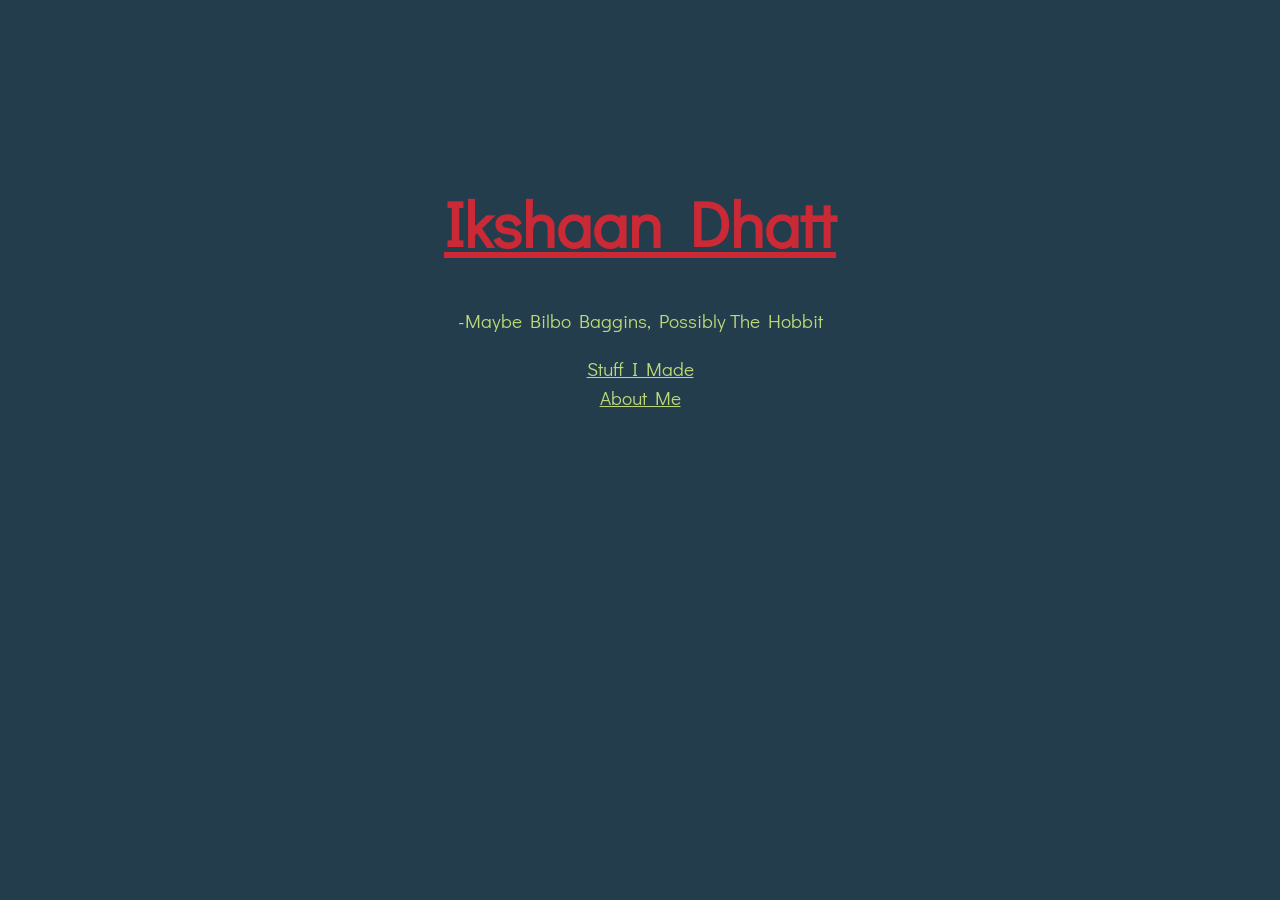
==== index.html @ 97dca3cd "Update index.html" ====
<!DOCTYPE html>
<meta charset="UTF-8">
<html>
<script src="script.js"></script>
<head>
    <link rel="stylesheet" type="text/css" href="styles.css">
    <title>Ikshaan's Homepage</title>
</head>
<body>
<h1>Ikshaan Dhatt</h1>
<h2 id="qotd"></h2>
<div id="fixed-object"><p>-Maybe Bilbo Baggins, Possibly The Hobbit</p><div>
<p>
    <a href="/stuffimade/">Stuff I Made</a><br>
    <a href="/about/">About Me</a><br>

</p>
</body>
</html>
---- styles.css ----
@font-face {
  font-family: 'Didact Gothic';
  src: url('DidactGothic-Regular.ttf') format('truetype');
}

body {
  font-family: 'Didact Gothic', sans-serif;
  background-color: #233d4d;
}

a:hover {
  color: #cc2936;
}

canvas {
  position: absolute;
  top: 50%;
  left: 50%;
  transform: translate(-50%, -50%);
  height: 500px;
  width: 500px;
  border: 5px solid #bcd979;
}

button:hover {
  background-color: #233d4d;
  color: #cc2936;
}

button {
  position: absolute;
  top: 50%; /* Center the buttons vertically */
  left: 10%; /* Position the buttons to the right of the canvas */
  border: 1px solid #bcd979;
  margin-left: 10px;
  transform: translateY(-50%);
  font-family: 'Didact Gothic', sans-serif;
}
button:nth-of-type(1) {
  top: 30%;
  left: 33%;
}

button:nth-of-type(2) {
  top: 32.4%;
  left: 31.3%;
}

button:nth-of-type(3) {
  top: 34.9%;
  left: 31.85%;
}

button:nth-of-type(4) {
  top: 37.4%;
  left: 33.32%;
}

button:nth-of-type(5) {
  top: 39.8%;
  left: 33.02%;
}

button:nth-of-type(6) {
  top: 42.3%;
  left: 33.2%;
}

button:nth-of-type(7) {
  top: 44.7%;
  left: 32.85%;
}

button:nth-of-type(8) {
  top: 47.2%;
  left: 33.07%;
}

h1 {
  color: #cc2936;
  font-size: 4rem;
  text-align: center;
  text-decoration: underline;
  position: fixed;
  top: 20%;
  left: 50%;
  transform: translate(-50%, -50%);
}

h2 {
  color: #bcd979;
  font-size: 1.2rem;
  line-height: 1.5;
  text-align: center;
  font-style: italic;
  position: fixed;
  top: 40%;
  left: 50%;
  transform: translate(-50%, -50%);
}

h3 {
  color: #bcd979;
  font-size: 1.2rem;
  line-height: 1.5;
  text-align: center;
  font-style: italic;
}

p {
  color: #bcd979;
  font-size: 1.2rem;
  line-height: 1.5;
  text-align: center;
}

a:visited{
    color: #bcd979;
    font-size: 1.2rem;
    line-height: 1.5;
    text-align: center;
}

a {
    color: #bcd979;
    font-size: 1.2rem;
    line-height: 1.5;
    text-align: center;
}

#fixed-object {
  position: fixed;
  top: 40%;
  left: 50%;
  transform: translate(-50%, -50%);
}
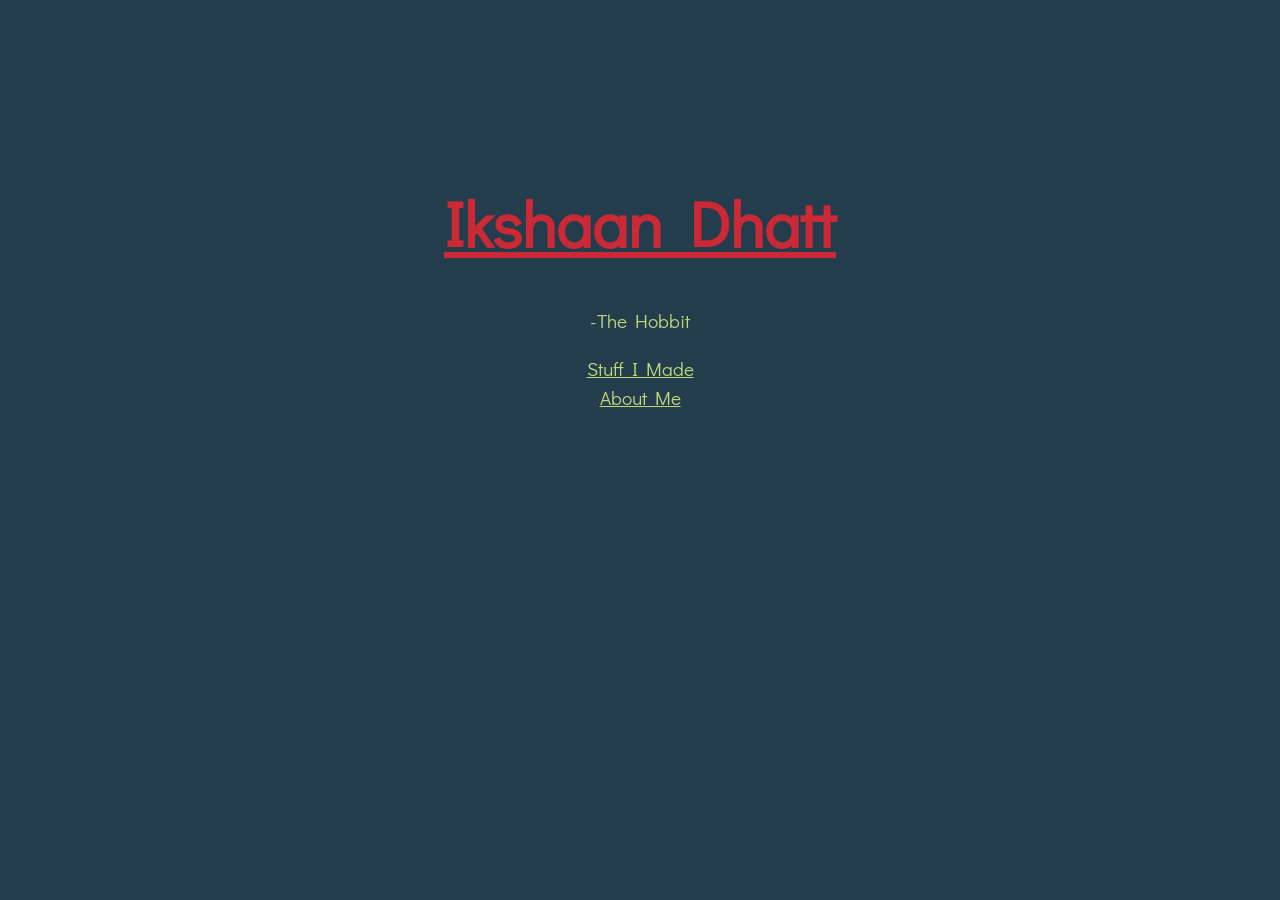
==== commit efdd8fff: "Update index.html" ====
--- a/index.html
+++ b/index.html
@@ -9,7 +9,7 @@
 <body>
 <h1>Ikshaan Dhatt</h1>
 <h2 id="qotd"></h2>
-<div id="fixed-object"><p>-Maybe Bilbo Baggins, Possibly The Hobbit</p><div>
+<div id="fixed-object"><p>-The Hobbit</p><div>
 <p>
     <a href="/stuffimade/">Stuff I Made</a><br>
     <a href="/about/">About Me</a><br>
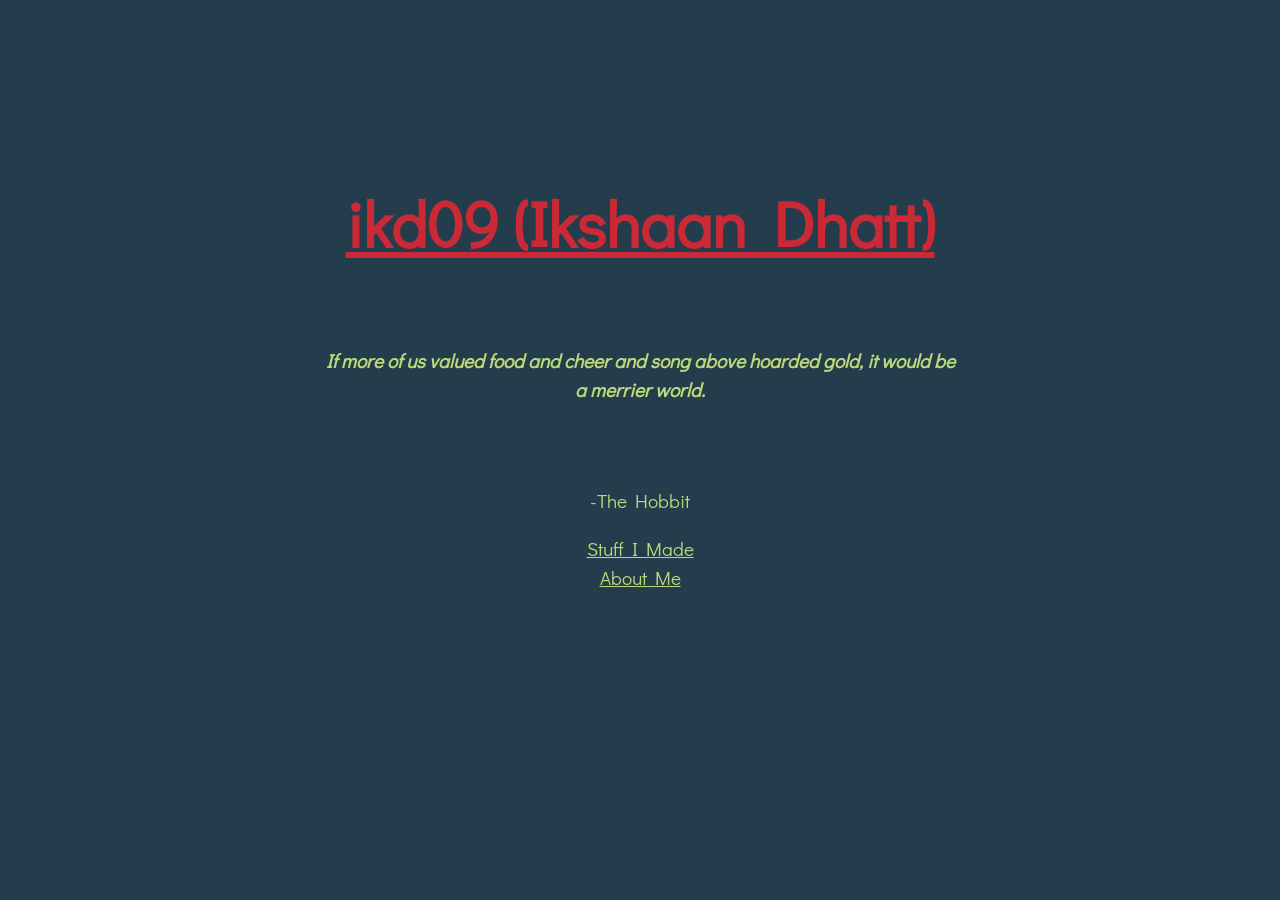
==== commit 027b4251: "Add files via upload" ====
--- a/index.html
+++ b/index.html
@@ -4,16 +4,15 @@
 <script src="script.js"></script>
 <head>
     <link rel="stylesheet" type="text/css" href="styles.css">
-    <title>Ikshaan's Homepage</title>
+    <title>ikd09's Homepage</title>
 </head>
 <body>
-<h1>Ikshaan Dhatt</h1>
+<h1>ikd09 (Ikshaan Dhatt)</h1>
 <h2 id="qotd"></h2>
 <div id="fixed-object"><p>-The Hobbit</p><div>
-<p>
-    <a href="/stuffimade/">Stuff I Made</a><br>
-    <a href="/about/">About Me</a><br>
-
-</p>
+    <p>
+        <a href="/stuffimade/">Stuff I Made</a><br>
+        <a href="/about/">About Me</a><br>
+    </p>
 </body>
-</html>
+</html>
--- a/styles.css
+++ b/styles.css
@@ -130,7 +130,7 @@
 
 #fixed-object {
   position: fixed;
-  top: 40%;
+  top: 60%;
   left: 50%;
   transform: translate(-50%, -50%);
 }
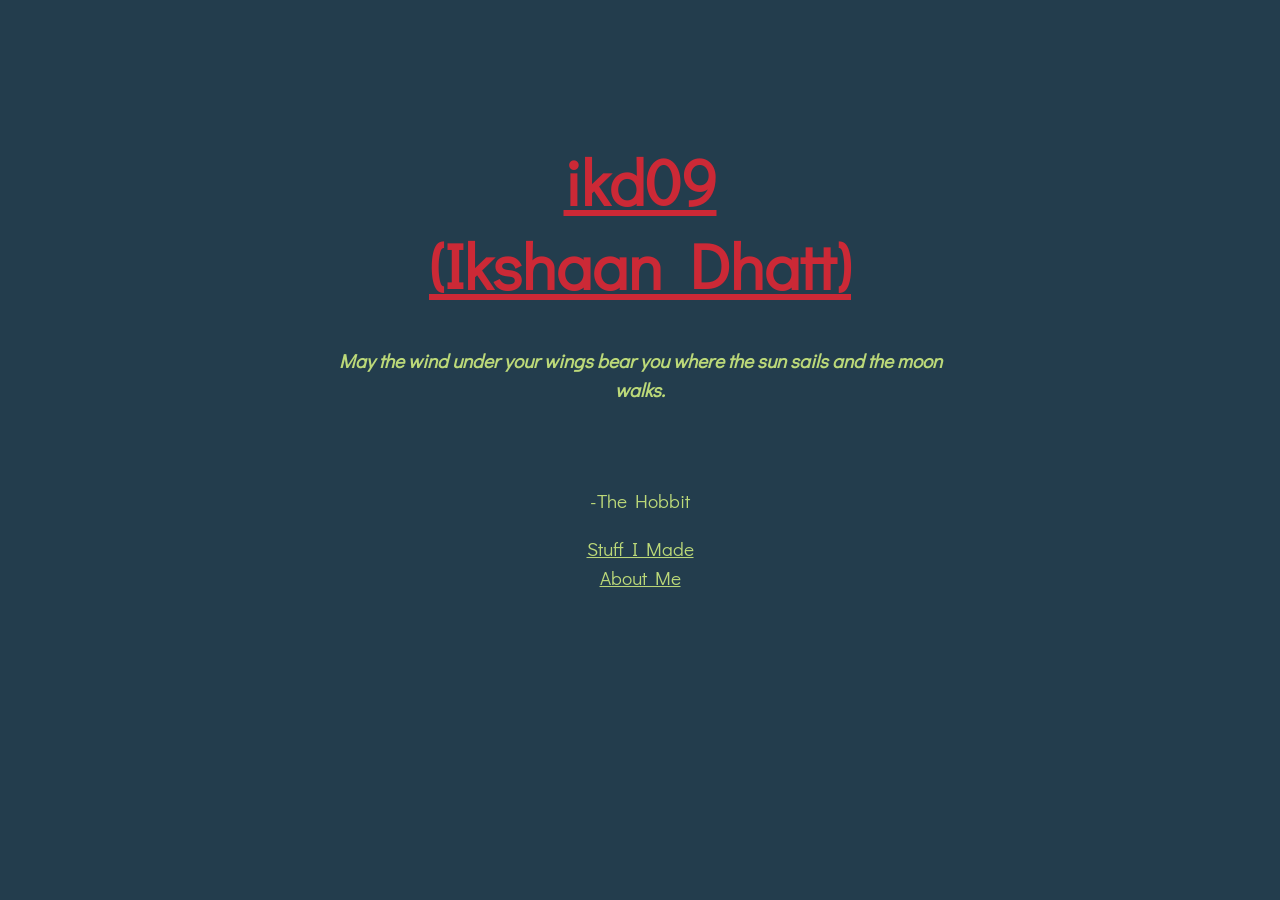
==== commit e060e96d: "Add files via upload" ====
--- a/index.html
+++ b/index.html
@@ -4,10 +4,10 @@
 <script src="script.js"></script>
 <head>
     <link rel="stylesheet" type="text/css" href="styles.css">
-    <title>ikd09's Homepage</title>
+    <title>Ikshaan's Homepage</title>
 </head>
 <body>
-<h1>ikd09 (Ikshaan Dhatt)</h1>
+<h1>ikd09<br>(Ikshaan Dhatt)</h1>
 <h2 id="qotd"></h2>
 <div id="fixed-object"><p>-The Hobbit</p><div>
     <p>
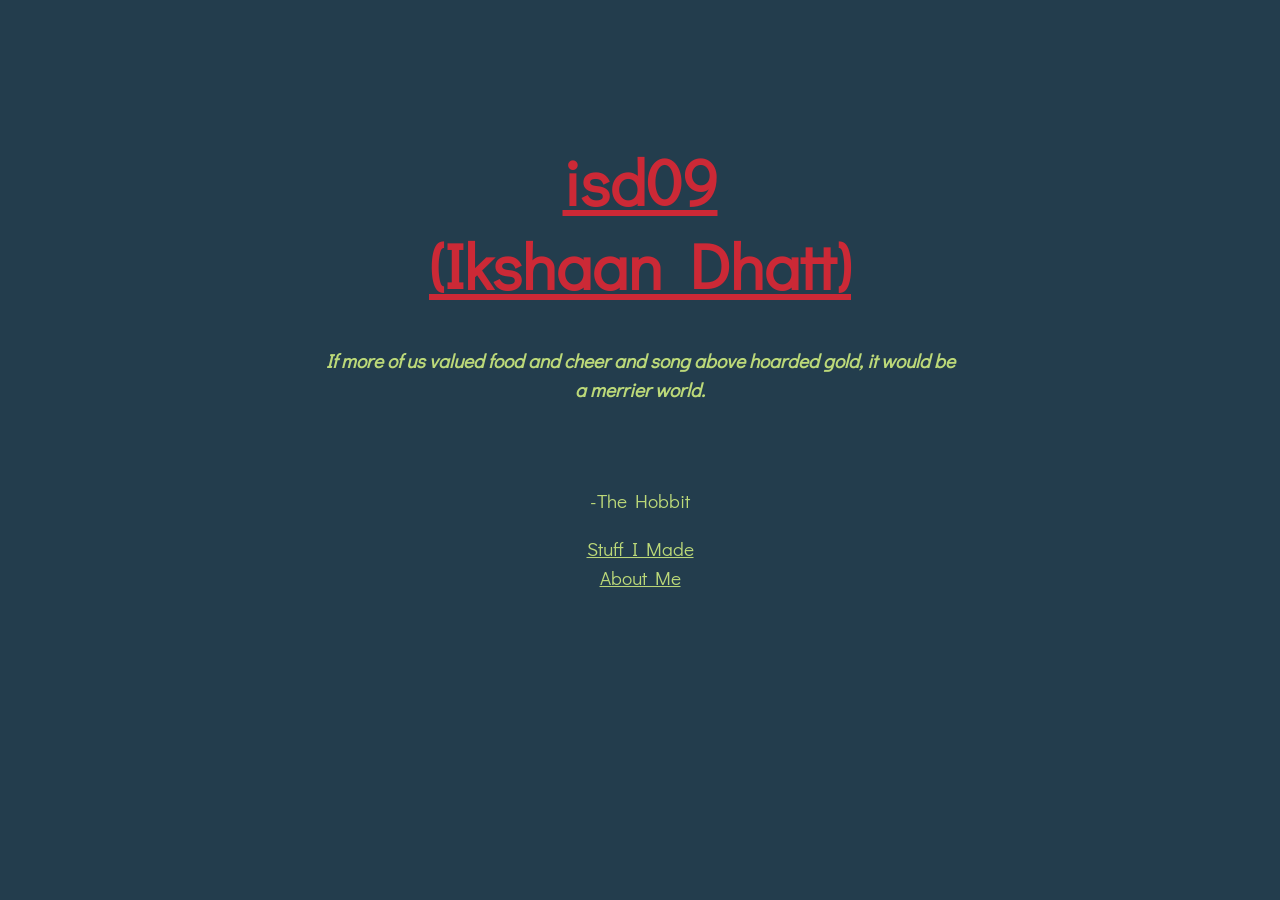
==== commit 1573aa01: "Update index.html" ====
--- a/index.html
+++ b/index.html
@@ -7,7 +7,7 @@
     <title>Ikshaan's Homepage</title>
 </head>
 <body>
-<h1>ikd09<br>(Ikshaan Dhatt)</h1>
+<h1>isd09<br>(Ikshaan Dhatt)</h1>
 <h2 id="qotd"></h2>
 <div id="fixed-object"><p>-The Hobbit</p><div>
     <p>
@@ -15,4 +15,4 @@
         <a href="/about/">About Me</a><br>
     </p>
 </body>
-</html>+</html>
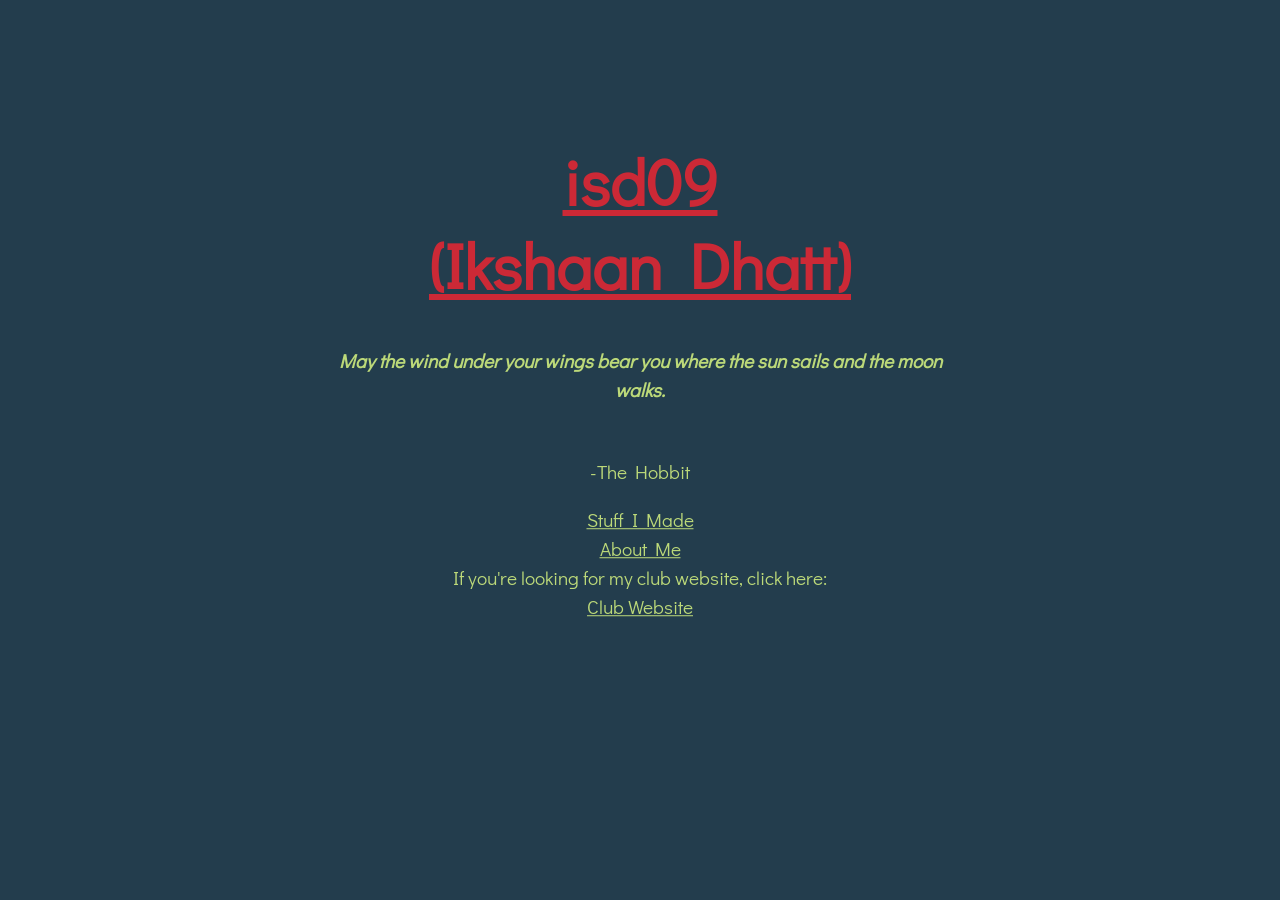
==== commit 74abcf3a: "Update index.html" ====
--- a/index.html
+++ b/index.html
@@ -13,6 +13,8 @@
     <p>
         <a href="/stuffimade/">Stuff I Made</a><br>
         <a href="/about/">About Me</a><br>
+        If you're looking for my club website, click here:<br>
+        <a href="/club-website/">Club Website</a><br>
     </p>
 </body>
 </html>
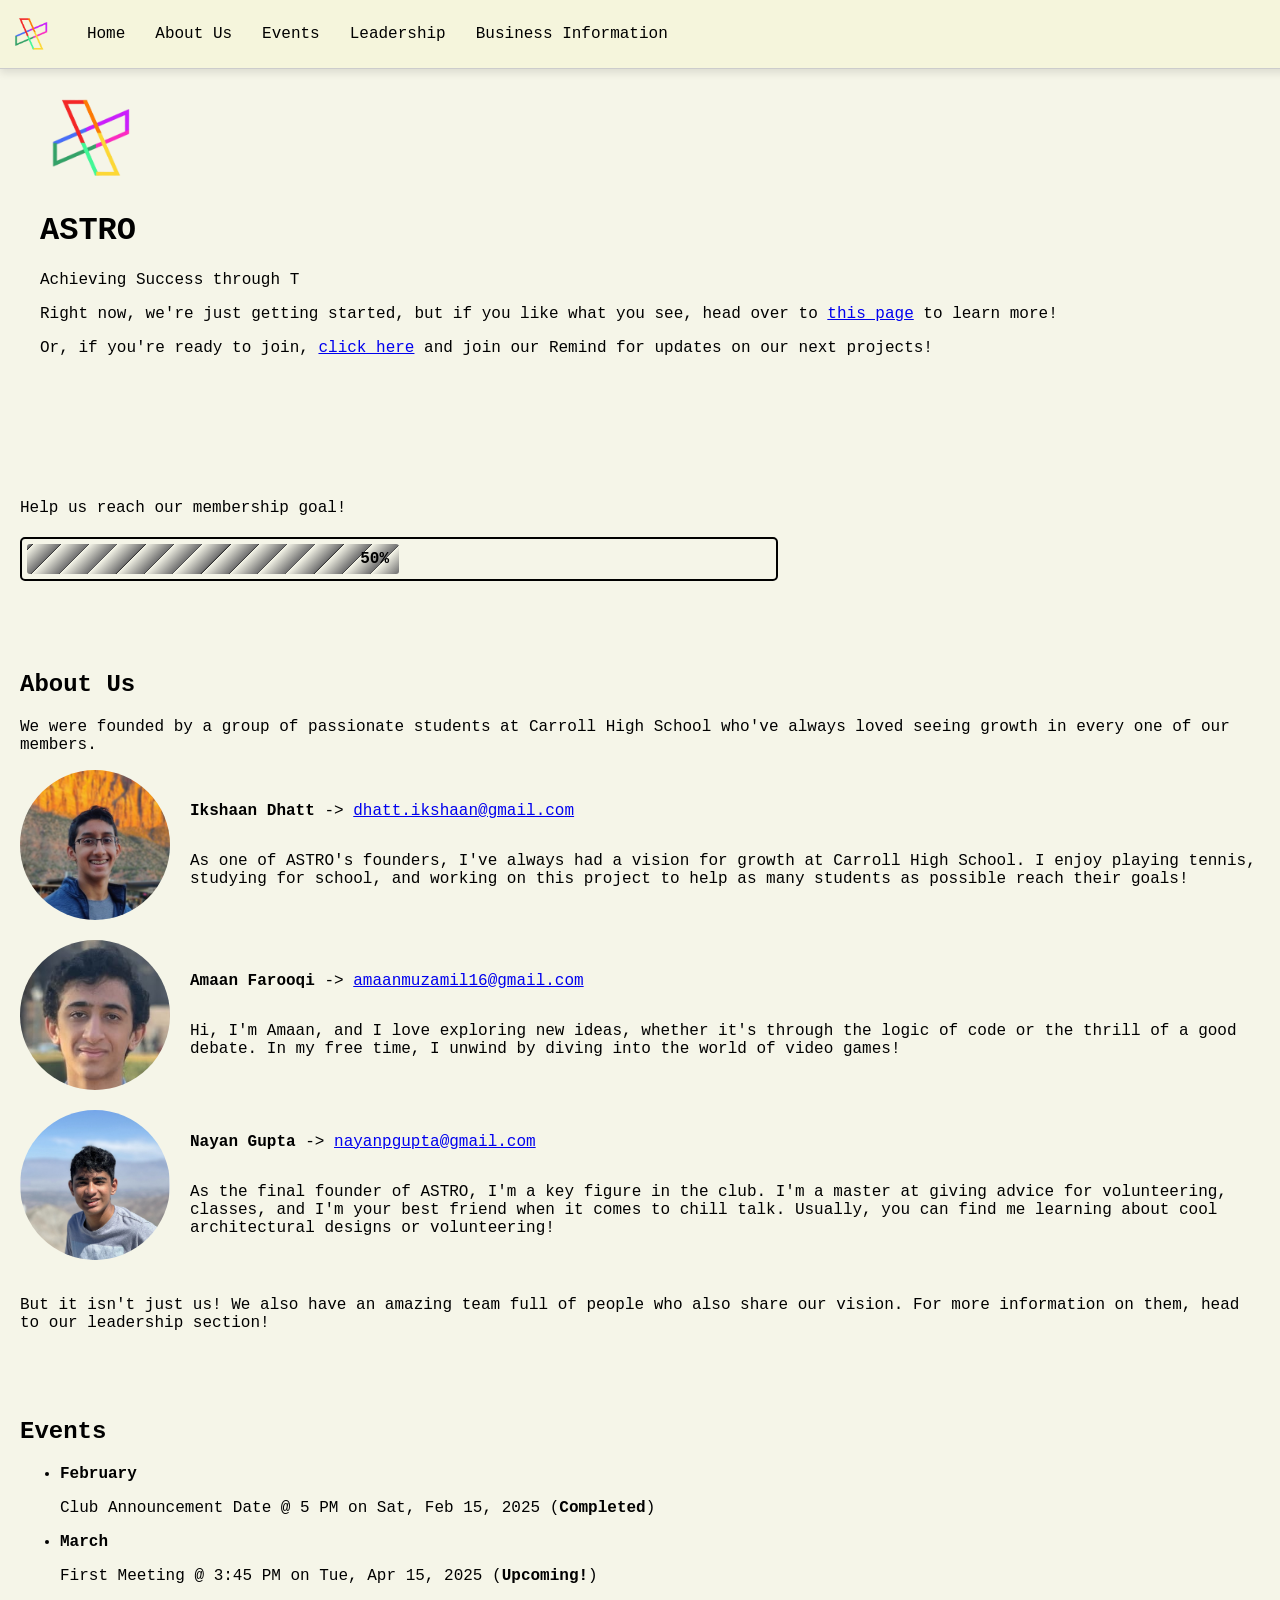
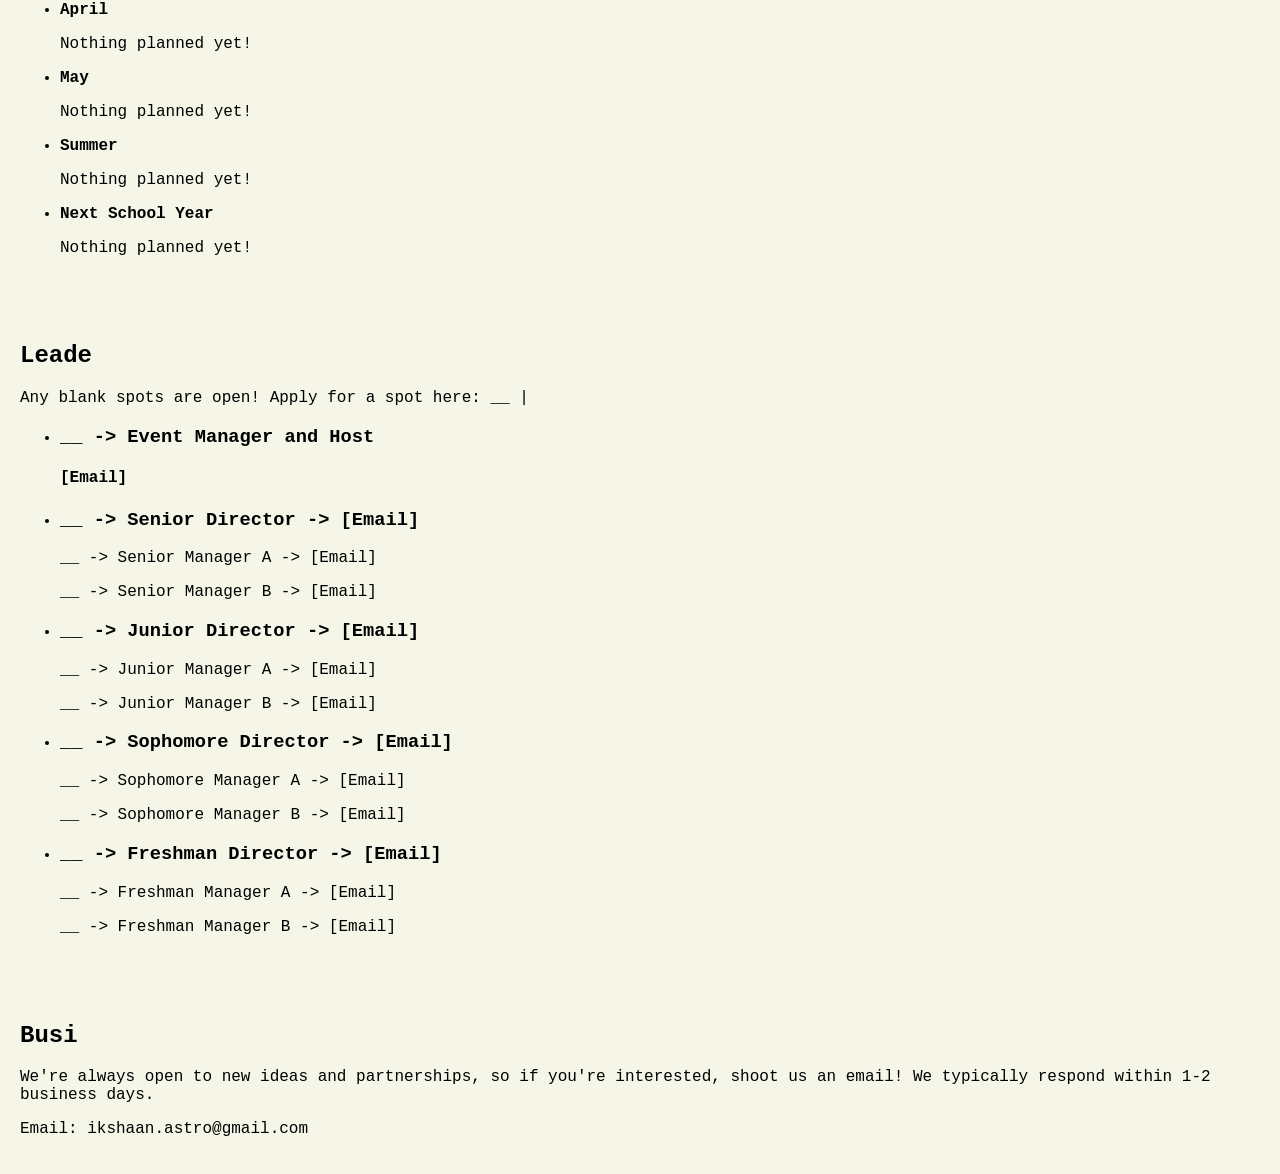
==== commit b1342d0f: "Add files via upload" ====
--- a/index.html
+++ b/index.html
@@ -1,20 +1,371 @@
-<!DOCTYPE html>
-<meta charset="UTF-8">
-<html>
-<script src="script.js"></script>
-<head>
-    <link rel="stylesheet" type="text/css" href="styles.css">
-    <title>Ikshaan's Homepage</title>
-</head>
-<body>
-<h1>isd09<br>(Ikshaan Dhatt)</h1>
-<h2 id="qotd"></h2>
-<div id="fixed-object"><p>-The Hobbit</p><div>
-    <p>
-        <a href="/stuffimade/">Stuff I Made</a><br>
-        <a href="/about/">About Me</a><br>
-        If you're looking for my club website, click here:<br>
-        <a href="/club-website/">Club Website</a><br>
-    </p>
-</body>
-</html>
+<!-- 
+
+This HTML file represents the homepage of the ASTRO Club's official website. It includes the following sections:
+
+1. Head Section:
+    - Meta tags for character set and viewport settings.
+    - Title of the webpage.
+    - Internal CSS styles for various elements including body, navbar, sections, images, and animations.
+
+2. Body Section:
+    - Navbar: A fixed navigation bar with links to different sections of the page.
+    - Home Section: Contains the club's logo, title, subtitle, and introductory text with links to more information and a membership form.
+    - Goal Bar Section: Displays a loading bar indicating the membership goal progress.
+    - About Section: Provides information about the club's founders and their roles.
+    - Events Section: Lists upcoming and past events.
+    - Leadership Section: Details the leadership team with images and contact information.
+    - Business Information Section: Provides contact information for business inquiries.
+
+3. Script Section:
+    - Smooth scrolling for navbar links.
+    - Typewriter effect for animating text.
+    - Intersection Observer for triggering animations when sections come into view.
+    - Function to update the loading bar's progress.
+
+Note: The script includes example usage of setting the loading bar to 46%.
+-->
+<!DOCTYPE html>
+<html lang="en">
+<head>
+    <meta charset="UTF-8">
+    <meta name="viewport" content="width=device-width, initial-scale=1.0">
+    <title>ASTRO Club</title>
+    <style>
+        body {
+            font-family: 'Courier New', Courier, monospace;
+            background-color: #f5f5e8; /* Beige background */
+            color: #000;
+            margin: 0;
+            padding: 0;
+            transition: background-color 0.5s ease-in-out;
+        }
+        .navbar {
+            position: fixed;
+            top: 0;
+            width: 100%;
+            background-color: #f5f5dc; /* Beige background */
+            border-bottom: 1px solid #ccc;
+            z-index: 1000;
+            display: flex;
+            align-items: center;
+            padding: 10px;
+            box-shadow: 0 4px 8px rgba(0, 0, 0, 0.1);
+            transition: background-color 0.5s ease-in-out;
+        }
+        .navbar img {
+            height: 40px;
+            margin-right: 20px;
+            transition: transform 0.5s ease-in-out;
+        }
+        .navbar a {
+            display: inline-block;
+            padding: 15px;
+            text-decoration: none;
+            color: #000;
+            transition: color 0.3s ease-in-out;
+        }
+        .navbar a:hover {
+            color: #007BFF;
+        }
+        .section {
+            padding: 20px 20px;
+            margin-top: 10px;
+            opacity: 0;
+            transform: translateY(20px);
+            transition: opacity 0.6s ease-out, transform 0.6s ease-out;
+        }
+        .section.visible {
+            opacity: 1;
+            transform: translateY(0);
+        }
+        .about-images {
+            display: flex;
+            flex-wrap: wrap;
+        }
+        .about-item {
+            display: flex;
+            align-items: center;
+            margin-bottom: 20px;
+            width: 100%;
+            transition: transform 0.3s ease-in-out;
+        }
+        .about-item:hover {
+            transform: scale(1.01);
+        }
+        .about-item img {
+            width: 150px;
+            height: 150px;
+            margin-right: 20px;
+            border-radius: 50%; /* Make images circular */
+        }
+        .about-item div {
+            display: flex;
+            flex-direction: column;
+        }
+        .logo {
+            height: 6em; /* Set the height to 6 times the font size of the header */
+            animation: spin 60s linear infinite; /* Add spin animation */
+        }
+        @keyframes spin {
+            from { transform: rotate(0deg); }
+            to { transform: rotate(360deg); }
+        }
+        .home-content {
+            padding: 60px 20px;
+        }
+        .leadership-item img {
+            width: 50px; /* Set the width to a third of the original size */
+            height: 50px; /* Set the height to a third of the original size */
+            margin-right: 20px;
+            border-radius: 50%; /* Make images circular */
+        }
+        .loading-bar-container {
+            width: 60%; /* 100% - 20% on each side */
+            background-color: #f5f5e8;
+            border: 2px solid #000;
+            border-radius: 5px;
+            padding: 5px;
+            margin: 20px 0; /* Center the container */
+        }
+        .loading-bar {
+        width: 0;
+        height: 30px;
+        background: repeating-linear-gradient(
+            -45deg,
+            #303030,
+            #727272 1px,
+            #f5f5e8 20px,
+            #f5f5e8 5px
+        );
+        border-radius: 3px;
+        position: relative;
+        padding: 5px;
+        box-sizing: border-box;
+        }
+        .loading-bar span {
+            position: absolute;
+            right: 10px;
+            top: 50%;
+            transform: translateY(-50%);
+            color: #000000;
+            font-weight: bold;
+        }
+    </style>
+</head>
+<body>
+    <div class="navbar">
+        <img src="logo.png" alt="ASTRO Logo">
+        <a href="#home">Home</a>
+        <a href="#about">About Us</a>
+        <a href="#events">Events</a>
+        <a href="#leadership">Leadership</a>
+        <a href="#business">Business Information</a>
+    </div>
+
+    <div id="home" class="section">
+        <div class="home-content">
+            <img src="logo.png" alt="ASTRO Logo" class="logo">
+            <h1><span id="astro-title"></span></h1>
+            <p><span id="astro-subtitle"></span></p>
+            <p>Right now, we're just getting started, but if you like what you see, head over to <a href="https://docs.google.com/document/d/1vcUoFxgrbh6YgzjxOmePT0cyQ9cjHgPNDrE2ZtsIdIc/edit?tab=t.0" target="_blank">this page</a> to learn more!</p>
+            <p>Or, if you're ready to join, <a href="https://forms.gle/hJZvKgMe2nZs3nxw5" target="_blank">click here</a> and join our Remind for updates on our next projects!</p>
+        </div>
+    </div>
+    <div id="goalbar" class="section">
+        <p style="text-align: left;">Help us reach our membership goal!</p>
+        <div class="loading-bar-container">
+            <div class="loading-bar" id="loading-bar">
+                <span id="loading-bar-percent">0%</span>
+            </div>
+        </div>
+    </div>
+
+    <div id="about" class="section">
+        <h2 class="animate-text" data-text="About Us">About Us</h2>
+        <p>We were founded by a group of passionate students at Carroll High School who've always loved seeing growth in every one of our members.</p>
+        <div class="about-images">
+            <div class="about-item">
+                <img src="ikshaan.png" alt="Ikshaan">
+                <div>
+                    <p><strong>Ikshaan Dhatt</strong> -> <a href="mailto:dhatt.ikshaan@gmail.com" target="_blank">dhatt.ikshaan@gmail.com</a></p>
+                    <p>As one of ASTRO's founders, I've always had a vision for growth at Carroll High School. I enjoy playing tennis, studying for school, and working on this project to help as many students as possible reach their goals!</p>
+                </div>
+            </div>
+            <div class="about-item">
+                <img src="amaan.png" alt="Amaan">
+                <div>
+                    <p><strong>Amaan Farooqi</strong> -> <a href="mailto:amaanmuzamil16@gmail.com" target="_blank">amaanmuzamil16@gmail.com</a></p>
+                    <p>Hi, I'm Amaan, and I love exploring new ideas, whether it's through the logic of code or the thrill of a good debate.  In my free time, I unwind by diving into the world of video games!</p>
+                </div>
+            </div>
+            <div class="about-item">
+                <img src="nayan.png" alt="Nayan">
+                <div>
+                    <p><strong>Nayan Gupta</strong> -> <a href="mailto:nayanpgupta@gmail.com" target="_blank">nayanpgupta@gmail.com</a></p>
+                    <p>As the final founder of ASTRO, I'm a key figure in the club. I'm a master at giving advice for volunteering, classes, and I'm your best friend when it comes to chill talk. Usually, you can find me learning about cool architectural designs or volunteering!</p>
+                </div>
+            </div>
+            <p>But it isn't just us! We also have an amazing team full of people who also share our vision. For more information on them, head to our leadership section!</p>
+
+        </div>
+    </div>
+
+    <div id="events" class="section">
+        <h2 class="animate-text" data-text="Events">Events</h2>
+        <ul>
+            <li> <strong>February</strong>
+                <p>Club Announcement Date @ 5 PM on Sat, Feb 15, 2025 (<strong>Completed</strong>)</p>
+            </li>
+            <li> <strong>March</strong>
+                <p>First Meeting @ 3:45 PM on Tue, Apr 15, 2025 (<strong>Upcoming!</strong>)</p>
+            </li>
+            <li> <strong>April</strong>
+                <p>Nothing planned yet!</p>
+            </li>
+            <li> <strong>May</strong>
+                <p>Nothing planned yet!</p>
+            </li>
+            <li> <strong>Summer</strong>
+                <p>Nothing planned yet!</p>
+            </li>
+            <li> <strong>Next School Year</strong>
+                <p>Nothing planned yet!</p>
+            </li>
+        </ul>
+    </div>
+
+    <div id="leadership" class="section">
+        <h2 class="animate-text" data-text="Leadership">Leadership</h2>
+        <p>Any blank spots are open! Apply for a spot here: __ | </p>
+        <ul>
+            <li class="leadership-item">
+                <div>
+                    <h3><strong>__</strong> -> Event Manager and Host</h3>
+                    <h4>[Email]</h4>
+                </div>
+            </li>
+            <li class="leadership-item">
+                <div>
+                    <h3><strong>__</strong> -> Senior Director -> [Email]</h3>
+                    <p>__ -> Senior Manager A -> [Email]</p>
+                    <p>__ -> Senior Manager B -> [Email]</p>
+                </div>
+            </li>
+            <li class="leadership-item">
+                <div>
+                    <h3><strong>__</strong> -> Junior Director -> [Email]</h3>
+                    <p>__ -> Junior Manager A -> [Email]</p>
+                    <p>__ -> Junior Manager B -> [Email]</p>
+                </div>
+            </li>
+            <li class="leadership-item">
+                <div>
+                    <h3><strong>__</strong> -> Sophomore Director -> [Email]</h3>
+                    <p>__ -> Sophomore Manager A -> [Email]</p>
+                    <p>__ -> Sophomore Manager B -> [Email]</p>
+                </div>
+            </li>
+            <li class="leadership-item">
+                <div>
+                    <h3><strong>__</strong> -> Freshman Director -> [Email]</h3>
+                    <p>__ -> Freshman Manager A -> [Email]</p>
+                    <p>__ -> Freshman Manager B -> [Email]</p>
+                </div>
+            </li>
+            <!-- Add more leadership items as needed -->
+        </ul>
+    </div>
+
+    <div id="business" class="section">
+        <h2 class="animate-text" data-text="Business Information">Business Information</h2>
+        <p>We're always open to new ideas and partnerships, so if you're interested, shoot us an email! We typically respond within 1-2 business days.</p>
+        <p>Email: ikshaan.astro@gmail.com</p>
+
+    </div>
+
+    <script>
+        document.querySelectorAll('.navbar a').forEach(anchor => {
+        anchor.addEventListener('click', function(e) {
+            e.preventDefault();
+            const targetId = this.getAttribute('href');
+            const targetElement = document.querySelector(targetId);
+            const offset = document.querySelector('.navbar').offsetHeight;
+            const elementPosition = targetElement.getBoundingClientRect().top;
+            const offsetPosition = elementPosition - offset;
+
+            window.scrollBy({
+                top: offsetPosition,
+                behavior: 'smooth'
+            });
+        });
+    });
+
+        function typeWriter(element, text, speed, randomness) {
+            let i = 0;
+            function typing() {
+                if (i < text.length) {
+                    element.innerHTML += text.charAt(i);
+                    i++;
+                    setTimeout(typing, speed + Math.random() * randomness);
+                }
+            }
+            typing();
+        }
+
+        document.addEventListener('DOMContentLoaded', () => {
+            const title = document.getElementById('astro-title');
+            const subtitle = document.getElementById('astro-subtitle');
+            typeWriter(title, 'ASTRO', 300 / 200 * 60, 100); // 200 wpm with randomness
+            setTimeout(() => {
+                typeWriter(subtitle, 'Achieving Success through Transformative Research and Outreach.', 10 / 1000 * 60, 100); // 200 wpm with randomness
+            }, 0); // Delay to start subtitle typing after title
+
+            const observerOptions = {
+                root: null,
+                rootMargin: '0px',
+                threshold: 0.1
+            };
+
+            const observer = new IntersectionObserver((entries, observer) => {
+                entries.forEach(entry => {
+                    if (entry.isIntersecting) {
+                        const element = entry.target;
+                        const text = element.getAttribute('data-text');
+                        element.innerHTML = '';
+                        typeWriter(element, text, 300 / 200 * 60, 100);
+                        observer.unobserve(element);
+                        element.classList.add('visible');
+                    }
+                });
+            }, observerOptions);
+
+            document.querySelectorAll('.animate-text').forEach(element => {
+                observer.observe(element);
+            });
+
+            const sections = document.querySelectorAll('.section');
+            const sectionObserver = new IntersectionObserver((entries) => {
+                entries.forEach(entry => {
+                    if (entry.isIntersecting) {
+                        entry.target.classList.add('visible');
+                    }
+                });
+            }, observerOptions);
+
+            sections.forEach(section => {
+                sectionObserver.observe(section);
+            });
+        });
+
+        function setLoadingBar(percent) {
+            const loadingBar = document.getElementById('loading-bar');
+            const loadingBarPercent = document.getElementById('loading-bar-percent');
+            loadingBar.style.width = percent + '%';
+            loadingBarPercent.textContent = percent + '%';
+        }
+
+        // Example usage: set the loading bar to 50%
+        setLoadingBar(50);
+    </script>
+</body>
+</html>
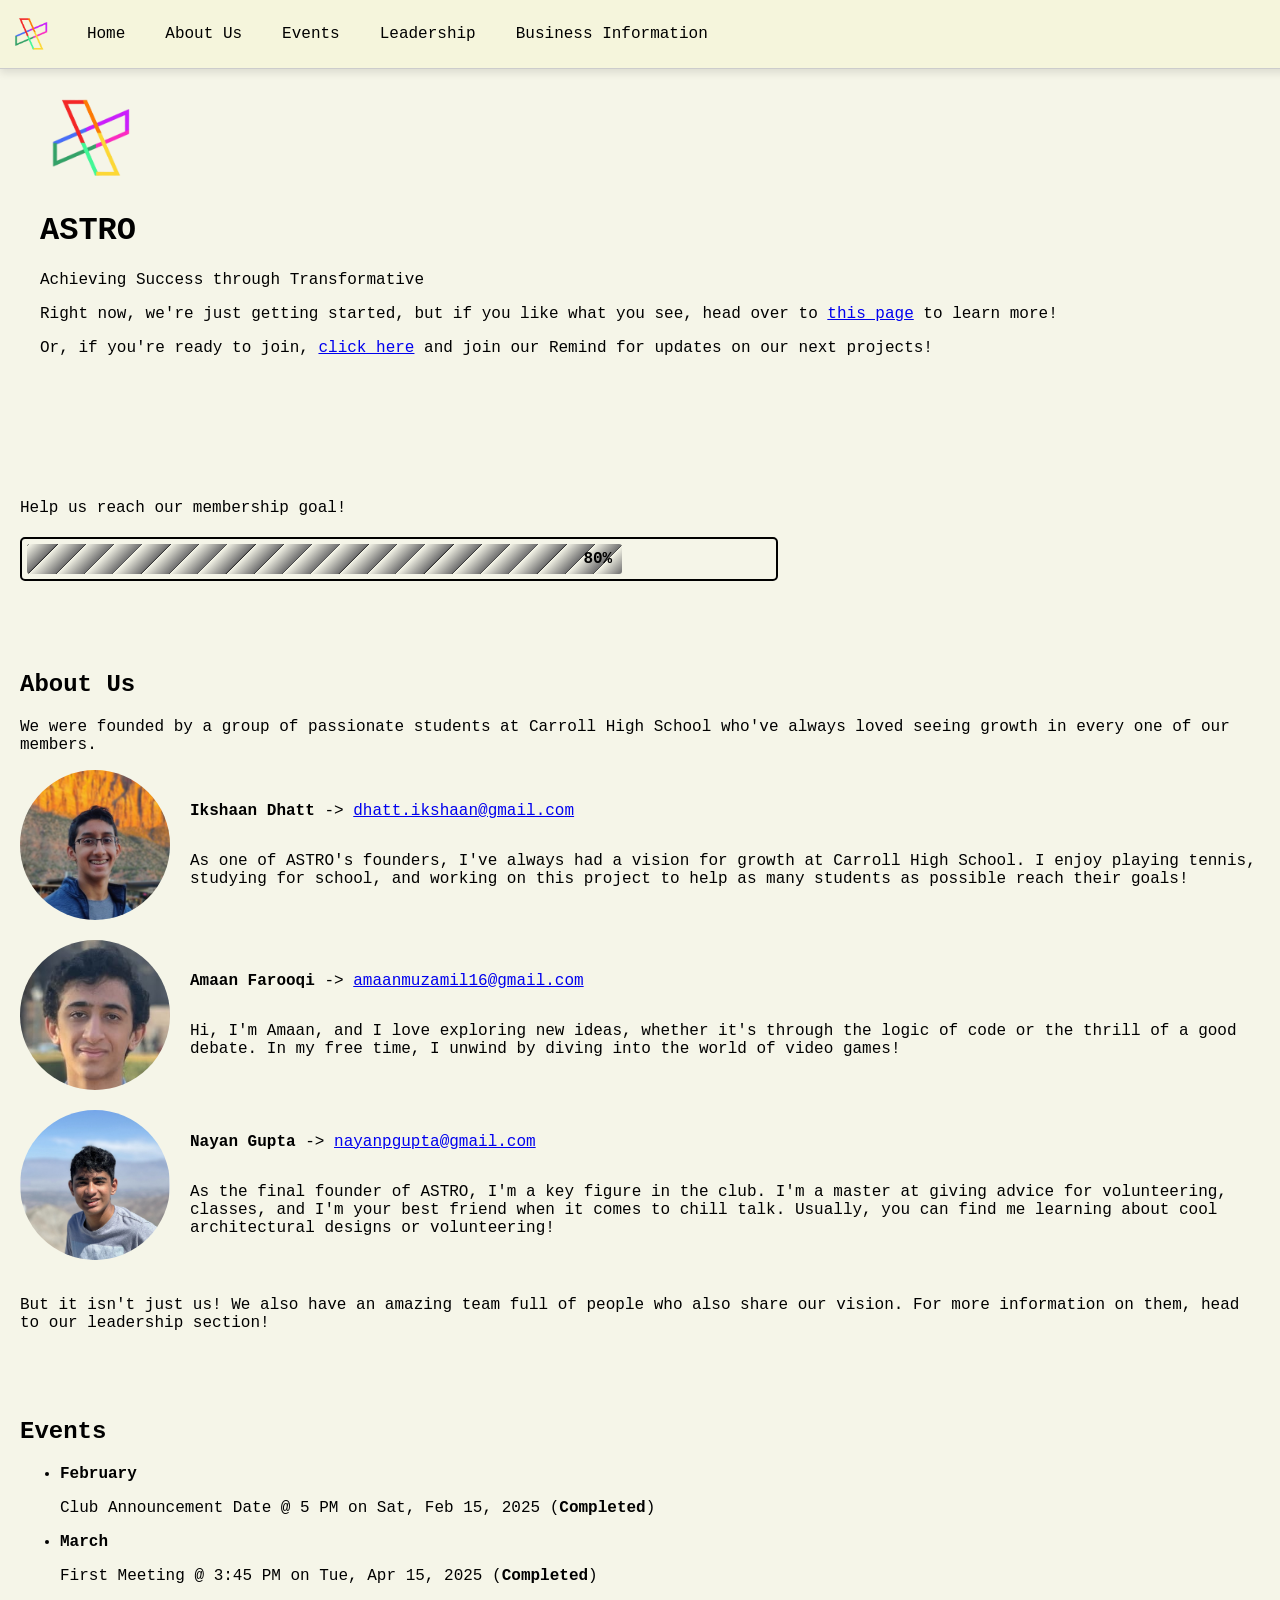
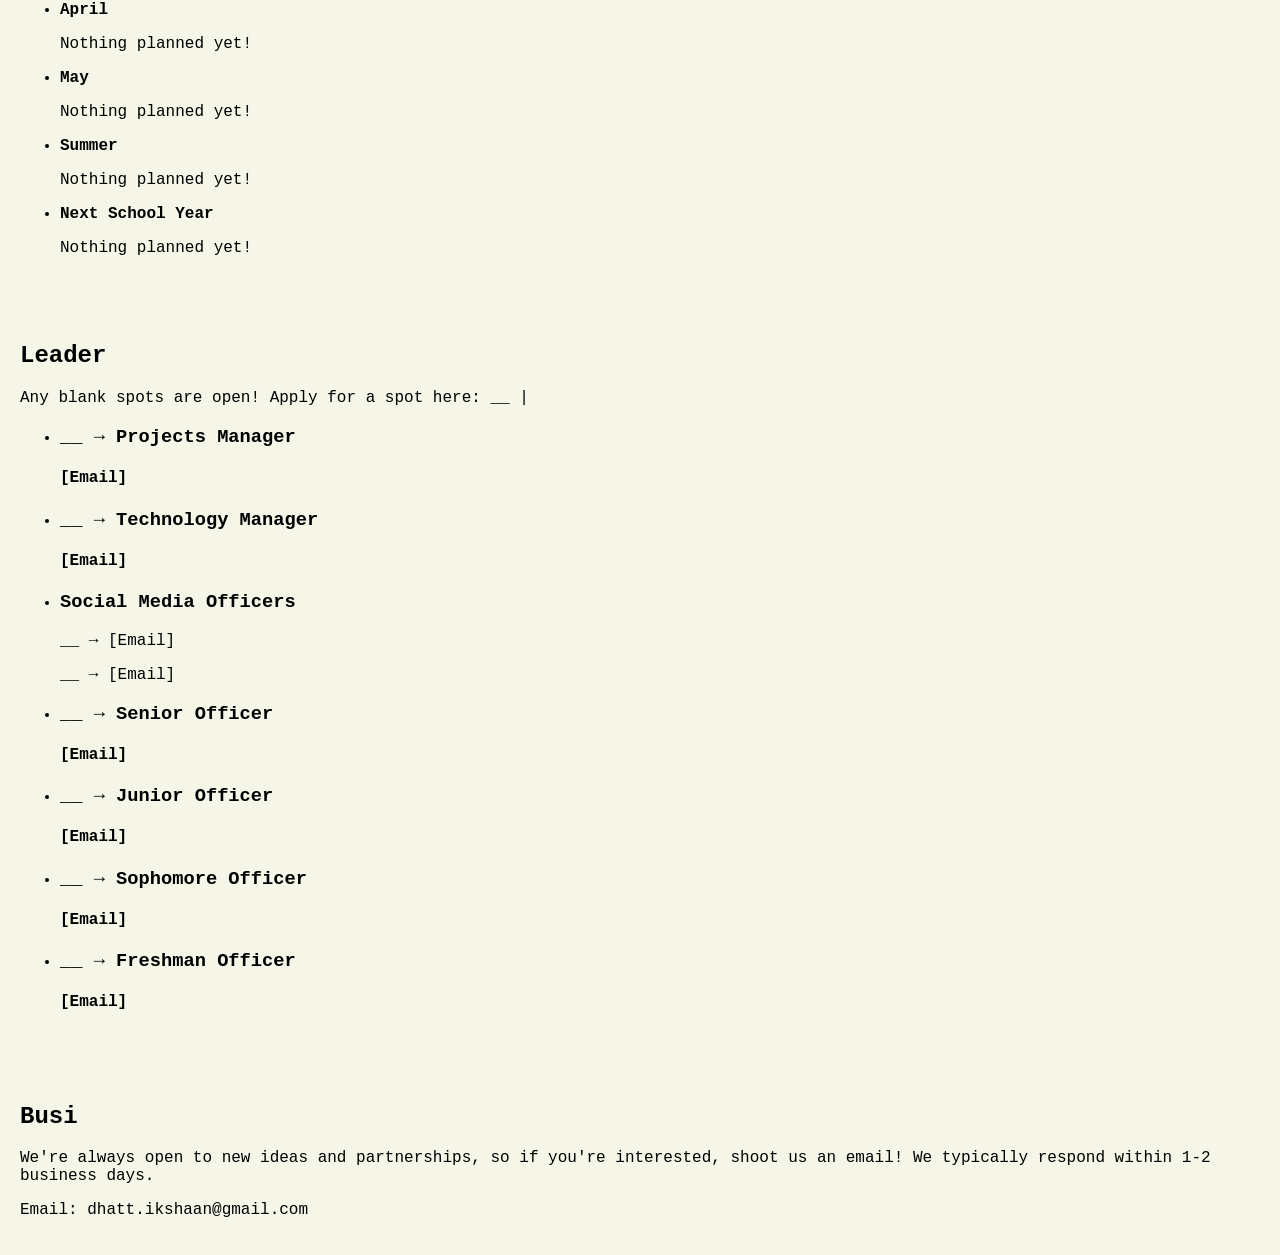
==== commit 0582b3c6: "Update leadership section and responsive navbar" ====
--- a/index.html
+++ b/index.html
@@ -1,49 +1,25 @@
-<!-- 
-
-This HTML file represents the homepage of the ASTRO Club's official website. It includes the following sections:
-
-1. Head Section:
-    - Meta tags for character set and viewport settings.
-    - Title of the webpage.
-    - Internal CSS styles for various elements including body, navbar, sections, images, and animations.
-
-2. Body Section:
-    - Navbar: A fixed navigation bar with links to different sections of the page.
-    - Home Section: Contains the club's logo, title, subtitle, and introductory text with links to more information and a membership form.
-    - Goal Bar Section: Displays a loading bar indicating the membership goal progress.
-    - About Section: Provides information about the club's founders and their roles.
-    - Events Section: Lists upcoming and past events.
-    - Leadership Section: Details the leadership team with images and contact information.
-    - Business Information Section: Provides contact information for business inquiries.
-
-3. Script Section:
-    - Smooth scrolling for navbar links.
-    - Typewriter effect for animating text.
-    - Intersection Observer for triggering animations when sections come into view.
-    - Function to update the loading bar's progress.
-
-Note: The script includes example usage of setting the loading bar to 46%.
--->
 <!DOCTYPE html>
 <html lang="en">
+
 <head>
-    <meta charset="UTF-8">
-    <meta name="viewport" content="width=device-width, initial-scale=1.0">
+    <meta charset="UTF-8" />
+    <meta name="viewport" content="width=device-width, initial-scale=1" />
     <title>ASTRO Club</title>
     <style>
         body {
             font-family: 'Courier New', Courier, monospace;
-            background-color: #f5f5e8; /* Beige background */
+            background-color: #f5f5e8;
             color: #000;
             margin: 0;
             padding: 0;
             transition: background-color 0.5s ease-in-out;
         }
+
         .navbar {
             position: fixed;
             top: 0;
             width: 100%;
-            background-color: #f5f5dc; /* Beige background */
+            background-color: #f5f5dc;
             border-bottom: 1px solid #ccc;
             z-index: 1000;
             display: flex;
@@ -51,12 +27,21 @@
             padding: 10px;
             box-shadow: 0 4px 8px rgba(0, 0, 0, 0.1);
             transition: background-color 0.5s ease-in-out;
-        }
+            user-select: none;
+        }
+
         .navbar img {
             height: 40px;
             margin-right: 20px;
             transition: transform 0.5s ease-in-out;
         }
+
+        .navbar-links {
+            display: flex;
+            flex-grow: 1;
+            gap: 10px;
+        }
+
         .navbar a {
             display: inline-block;
             padding: 15px;
@@ -64,9 +49,34 @@
             color: #000;
             transition: color 0.3s ease-in-out;
         }
+
         .navbar a:hover {
             color: #007BFF;
         }
+
+        /* Hamburger button, hidden on desktop */
+        .hamburger {
+            display: none;
+            flex-direction: column;
+            cursor: pointer;
+            width: 25px;
+            height: 20px;
+            justify-content: space-between;
+            margin-right: 50px;
+        }
+
+        .hamburger div {
+            background-color: #000;
+            height: 3px;
+            border-radius: 2px;
+        }
+
+        body.menu-open #hamburger {
+            display: none;
+        }
+
+
+        /* Sections */
         .section {
             padding: 20px 20px;
             margin-top: 10px;
@@ -74,14 +84,17 @@
             transform: translateY(20px);
             transition: opacity 0.6s ease-out, transform 0.6s ease-out;
         }
+
         .section.visible {
             opacity: 1;
             transform: translateY(0);
         }
+
         .about-images {
             display: flex;
             flex-wrap: wrap;
         }
+
         .about-item {
             display: flex;
             align-items: center;
@@ -89,59 +102,68 @@
             width: 100%;
             transition: transform 0.3s ease-in-out;
         }
+
         .about-item:hover {
             transform: scale(1.01);
         }
+
         .about-item img {
             width: 150px;
             height: 150px;
             margin-right: 20px;
-            border-radius: 50%; /* Make images circular */
-        }
+            border-radius: 50%;
+        }
+
         .about-item div {
             display: flex;
             flex-direction: column;
         }
+
         .logo {
-            height: 6em; /* Set the height to 6 times the font size of the header */
-            animation: spin 60s linear infinite; /* Add spin animation */
-        }
+            height: 6em;
+            animation: spin 60s linear infinite;
+        }
+
         @keyframes spin {
-            from { transform: rotate(0deg); }
-            to { transform: rotate(360deg); }
-        }
+            from {
+                transform: rotate(0deg);
+            }
+
+            to {
+                transform: rotate(360deg);
+            }
+        }
+
         .home-content {
             padding: 60px 20px;
         }
+
         .leadership-item img {
-            width: 50px; /* Set the width to a third of the original size */
-            height: 50px; /* Set the height to a third of the original size */
+            width: 50px;
+            height: 50px;
             margin-right: 20px;
-            border-radius: 50%; /* Make images circular */
-        }
+            border-radius: 50%;
+        }
+
         .loading-bar-container {
-            width: 60%; /* 100% - 20% on each side */
+            width: 60%;
             background-color: #f5f5e8;
             border: 2px solid #000;
             border-radius: 5px;
             padding: 5px;
-            margin: 20px 0; /* Center the container */
-        }
+            margin: 20px 0;
+        }
+
         .loading-bar {
-        width: 0;
-        height: 30px;
-        background: repeating-linear-gradient(
-            -45deg,
-            #303030,
-            #727272 1px,
-            #f5f5e8 20px,
-            #f5f5e8 5px
-        );
-        border-radius: 3px;
-        position: relative;
-        padding: 5px;
-        box-sizing: border-box;
-        }
+            width: 0;
+            height: 30px;
+            background: repeating-linear-gradient(-45deg, #303030, #727272 1px, #f5f5e8 20px, #f5f5e8 5px);
+            border-radius: 3px;
+            position: relative;
+            padding: 5px;
+            box-sizing: border-box;
+        }
+
         .loading-bar span {
             position: absolute;
             right: 10px;
@@ -150,27 +172,72 @@
             color: #000000;
             font-weight: bold;
         }
+
+        /* Responsive styles */
+        @media (max-width: 700px) {
+            .navbar {
+                flex-wrap: wrap;
+            }
+
+            .navbar-links {
+                display: none;
+                width: 100%;
+                flex-direction: column;
+                margin-top: 10px;
+                background-color: #f5f5dc;
+            }
+
+            .navbar-links.open {
+                display: flex;
+            }
+
+            .navbar a {
+                padding: 10px 15px;
+                border-top: 1px solid #ccc;
+            }
+
+            .hamburger {
+                display: flex;
+                margin-left: auto;
+            }
+
+            .navbar img {
+                margin-right: 10px;
+            }
+        }
     </style>
 </head>
+
 <body>
     <div class="navbar">
-        <img src="logo.png" alt="ASTRO Logo">
-        <a href="#home">Home</a>
-        <a href="#about">About Us</a>
-        <a href="#events">Events</a>
-        <a href="#leadership">Leadership</a>
-        <a href="#business">Business Information</a>
+        <img src="logo.png" alt="ASTRO Logo" />
+        <div class="navbar-links" id="navbar-links">
+            <a href="#home">Home</a>
+            <a href="#about">About Us</a>
+            <a href="#events">Events</a>
+            <a href="#leadership">Leadership</a>
+            <a href="#business">Business Information</a>
+        </div>
+        <div class="hamburger" id="hamburger" aria-label="Toggle menu" tabindex="0" role="button">
+            <div></div>
+            <div></div>
+            <div></div>
+        </div>
     </div>
 
     <div id="home" class="section">
         <div class="home-content">
-            <img src="logo.png" alt="ASTRO Logo" class="logo">
+            <img src="logo.png" alt="ASTRO Logo" class="logo" />
             <h1><span id="astro-title"></span></h1>
             <p><span id="astro-subtitle"></span></p>
-            <p>Right now, we're just getting started, but if you like what you see, head over to <a href="https://docs.google.com/document/d/1vcUoFxgrbh6YgzjxOmePT0cyQ9cjHgPNDrE2ZtsIdIc/edit?tab=t.0" target="_blank">this page</a> to learn more!</p>
-            <p>Or, if you're ready to join, <a href="https://forms.gle/hJZvKgMe2nZs3nxw5" target="_blank">click here</a> and join our Remind for updates on our next projects!</p>
+            <p>Right now, we're just getting started, but if you like what you see, head over to <a
+                    href="https://docs.google.com/document/d/1vcUoFxgrbh6YgzjxOmePT0cyQ9cjHgPNDrE2ZtsIdIc/edit?tab=t.0"
+                    target="_blank" rel="noopener noreferrer">this page</a> to learn more!</p>
+            <p>Or, if you're ready to join, <a href="https://forms.gle/hJZvKgMe2nZs3nxw5" target="_blank"
+                    rel="noopener noreferrer">click here</a> and join our Remind for updates on our next projects!</p>
         </div>
     </div>
+
     <div id="goalbar" class="section">
         <p style="text-align: left;">Help us reach our membership goal!</p>
         <div class="loading-bar-container">
@@ -182,53 +249,68 @@
 
     <div id="about" class="section">
         <h2 class="animate-text" data-text="About Us">About Us</h2>
-        <p>We were founded by a group of passionate students at Carroll High School who've always loved seeing growth in every one of our members.</p>
+        <p>We were founded by a group of passionate students at Carroll High School who've always loved seeing growth in
+            every one of our members.</p>
         <div class="about-images">
             <div class="about-item">
-                <img src="ikshaan.png" alt="Ikshaan">
-                <div>
-                    <p><strong>Ikshaan Dhatt</strong> -> <a href="mailto:dhatt.ikshaan@gmail.com" target="_blank">dhatt.ikshaan@gmail.com</a></p>
-                    <p>As one of ASTRO's founders, I've always had a vision for growth at Carroll High School. I enjoy playing tennis, studying for school, and working on this project to help as many students as possible reach their goals!</p>
+                <img src="ikshaan.png" alt="Ikshaan" />
+                <div>
+                    <p><strong>Ikshaan Dhatt</strong> -> <a href="mailto:dhatt.ikshaan@gmail.com" target="_blank"
+                            rel="noopener noreferrer">dhatt.ikshaan@gmail.com</a></p>
+                    <p>As one of ASTRO's founders, I've always had a vision for growth at Carroll High School. I enjoy
+                        playing tennis, studying for school, and working on this project to help as many students as
+                        possible reach their goals!</p>
                 </div>
             </div>
             <div class="about-item">
-                <img src="amaan.png" alt="Amaan">
-                <div>
-                    <p><strong>Amaan Farooqi</strong> -> <a href="mailto:amaanmuzamil16@gmail.com" target="_blank">amaanmuzamil16@gmail.com</a></p>
-                    <p>Hi, I'm Amaan, and I love exploring new ideas, whether it's through the logic of code or the thrill of a good debate.  In my free time, I unwind by diving into the world of video games!</p>
+                <img src="amaan.png" alt="Amaan" />
+                <div>
+                    <p><strong>Amaan Farooqi</strong> -> <a href="mailto:amaanmuzamil16@gmail.com" target="_blank"
+                            rel="noopener noreferrer">amaanmuzamil16@gmail.com</a></p>
+                    <p>Hi, I'm Amaan, and I love exploring new ideas, whether it's through the logic of code or the
+                        thrill of a good debate. In my free time, I unwind by diving into the world of video games!</p>
                 </div>
             </div>
             <div class="about-item">
-                <img src="nayan.png" alt="Nayan">
-                <div>
-                    <p><strong>Nayan Gupta</strong> -> <a href="mailto:nayanpgupta@gmail.com" target="_blank">nayanpgupta@gmail.com</a></p>
-                    <p>As the final founder of ASTRO, I'm a key figure in the club. I'm a master at giving advice for volunteering, classes, and I'm your best friend when it comes to chill talk. Usually, you can find me learning about cool architectural designs or volunteering!</p>
+                <img src="nayan.png" alt="Nayan" />
+                <div>
+                    <p><strong>Nayan Gupta</strong> -> <a href="mailto:nayanpgupta@gmail.com" target="_blank"
+                            rel="noopener noreferrer">nayanpgupta@gmail.com</a></p>
+                    <p>As the final founder of ASTRO, I'm a key figure in the club. I'm a master at giving advice for
+                        volunteering, classes, and I'm your best friend when it comes to chill talk. Usually, you can
+                        find me learning about cool architectural designs or volunteering!</p>
                 </div>
             </div>
-            <p>But it isn't just us! We also have an amazing team full of people who also share our vision. For more information on them, head to our leadership section!</p>
-
+            <p>But it isn't just us! We also have an amazing team full of people who also share our vision. For more
+                information on them, head to our leadership section!</p>
         </div>
     </div>
 
     <div id="events" class="section">
         <h2 class="animate-text" data-text="Events">Events</h2>
         <ul>
-            <li> <strong>February</strong>
+            <li>
+                <strong>February</strong>
                 <p>Club Announcement Date @ 5 PM on Sat, Feb 15, 2025 (<strong>Completed</strong>)</p>
             </li>
-            <li> <strong>March</strong>
-                <p>First Meeting @ 3:45 PM on Tue, Apr 15, 2025 (<strong>Upcoming!</strong>)</p>
-            </li>
-            <li> <strong>April</strong>
+            <li>
+                <strong>March</strong>
+                <p>First Meeting @ 3:45 PM on Tue, Apr 15, 2025 (<strong>Completed</strong>)</p>
+            </li>
+            <li>
+                <strong>April</strong>
                 <p>Nothing planned yet!</p>
             </li>
-            <li> <strong>May</strong>
+            <li>
+                <strong>May</strong>
                 <p>Nothing planned yet!</p>
             </li>
-            <li> <strong>Summer</strong>
+            <li>
+                <strong>Summer</strong>
                 <p>Nothing planned yet!</p>
             </li>
-            <li> <strong>Next School Year</strong>
+            <li>
+                <strong>Next School Year</strong>
                 <p>Nothing planned yet!</p>
             </li>
         </ul>
@@ -237,69 +319,68 @@
     <div id="leadership" class="section">
         <h2 class="animate-text" data-text="Leadership">Leadership</h2>
         <p>Any blank spots are open! Apply for a spot here: __ | </p>
+
         <ul>
-            <li class="leadership-item">
-                <div>
-                    <h3><strong>__</strong> -> Event Manager and Host</h3>
-                    <h4>[Email]</h4>
-                </div>
-            </li>
-            <li class="leadership-item">
-                <div>
-                    <h3><strong>__</strong> -> Senior Director -> [Email]</h3>
-                    <p>__ -> Senior Manager A -> [Email]</p>
-                    <p>__ -> Senior Manager B -> [Email]</p>
-                </div>
-            </li>
-            <li class="leadership-item">
-                <div>
-                    <h3><strong>__</strong> -> Junior Director -> [Email]</h3>
-                    <p>__ -> Junior Manager A -> [Email]</p>
-                    <p>__ -> Junior Manager B -> [Email]</p>
-                </div>
-            </li>
-            <li class="leadership-item">
-                <div>
-                    <h3><strong>__</strong> -> Sophomore Director -> [Email]</h3>
-                    <p>__ -> Sophomore Manager A -> [Email]</p>
-                    <p>__ -> Sophomore Manager B -> [Email]</p>
-                </div>
-            </li>
-            <li class="leadership-item">
-                <div>
-                    <h3><strong>__</strong> -> Freshman Director -> [Email]</h3>
-                    <p>__ -> Freshman Manager A -> [Email]</p>
-                    <p>__ -> Freshman Manager B -> [Email]</p>
-                </div>
-            </li>
-            <!-- Add more leadership items as needed -->
+            <!-- High-Level Leadership -->
+            <li class="leadership-item">
+                <div>
+                    <h3><strong>__</strong> → Projects Manager</h3>
+                    <h4>[Email]</h4>
+                </div>
+            </li>
+            <li class="leadership-item">
+                <div>
+                    <h3><strong>__</strong> → Technology Manager</h3>
+                    <h4>[Email]</h4>
+                </div>
+            </li>
+
+            <!-- Social Media Team -->
+            <li class="leadership-item">
+                <div>
+                    <h3><strong>Social Media Officers</strong></h3>
+                    <p><strong>__</strong> → [Email]</p>
+                    <p><strong>__</strong> → [Email]</p>
+                </div>
+            </li>
+
+            <!-- Grade-Level Officers -->
+            <li class="leadership-item">
+                <div>
+                    <h3><strong>__</strong> → Senior Officer</h3>
+                    <h4>[Email]</h4>
+                </div>
+            </li>
+            <li class="leadership-item">
+                <div>
+                    <h3><strong>__</strong> → Junior Officer</h3>
+                    <h4>[Email]</h4>
+                </div>
+            </li>
+            <li class="leadership-item">
+                <div>
+                    <h3><strong>__</strong> → Sophomore Officer</h3>
+                    <h4>[Email]</h4>
+                </div>
+            </li>
+            <li class="leadership-item">
+                <div>
+                    <h3><strong>__</strong> → Freshman Officer</h3>
+                    <h4>[Email]</h4>
+                </div>
+            </li>
         </ul>
     </div>
+
 
     <div id="business" class="section">
         <h2 class="animate-text" data-text="Business Information">Business Information</h2>
-        <p>We're always open to new ideas and partnerships, so if you're interested, shoot us an email! We typically respond within 1-2 business days.</p>
-        <p>Email: ikshaan.astro@gmail.com</p>
-
+        <p>We're always open to new ideas and partnerships, so if you're interested, shoot us an email! We typically
+            respond within 1-2 business days.</p>
+        <p>Email: dhatt.ikshaan@gmail.com</p>
     </div>
 
     <script>
-        document.querySelectorAll('.navbar a').forEach(anchor => {
-        anchor.addEventListener('click', function(e) {
-            e.preventDefault();
-            const targetId = this.getAttribute('href');
-            const targetElement = document.querySelector(targetId);
-            const offset = document.querySelector('.navbar').offsetHeight;
-            const elementPosition = targetElement.getBoundingClientRect().top;
-            const offsetPosition = elementPosition - offset;
-
-            window.scrollBy({
-                top: offsetPosition,
-                behavior: 'smooth'
-            });
-        });
-    });
-
         function typeWriter(element, text, speed, randomness) {
             let i = 0;
             function typing() {
@@ -315,10 +396,10 @@
         document.addEventListener('DOMContentLoaded', () => {
             const title = document.getElementById('astro-title');
             const subtitle = document.getElementById('astro-subtitle');
-            typeWriter(title, 'ASTRO', 300 / 200 * 60, 100); // 200 wpm with randomness
+            typeWriter(title, 'ASTRO', 300 / 200 * 60, 100);
             setTimeout(() => {
-                typeWriter(subtitle, 'Achieving Success through Transformative Research and Outreach.', 10 / 1000 * 60, 100); // 200 wpm with randomness
-            }, 0); // Delay to start subtitle typing after title
+                typeWriter(subtitle, 'Achieving Success through Transformative Research and Outreach.', 10 / 1000 * 60, 100);
+            }, 0);
 
             const observerOptions = {
                 root: null,
@@ -355,6 +436,51 @@
             sections.forEach(section => {
                 sectionObserver.observe(section);
             });
+
+            const hamburger = document.getElementById('hamburger');
+            const navbarLinks = document.getElementById('navbar-links');
+
+            hamburger.addEventListener('click', (e) => {
+                e.stopPropagation();
+                navbarLinks.classList.toggle('open');
+                document.body.classList.toggle('menu-open');
+            });
+
+            document.addEventListener('click', (e) => {
+                if (!navbarLinks.contains(e.target) && !hamburger.contains(e.target)) {
+                    navbarLinks.classList.remove('open');
+                    document.body.classList.remove('menu-open');
+                }
+            });
+
+            document.querySelectorAll('.navbar a').forEach(anchor => {
+                anchor.addEventListener('click', function (e) {
+                    e.preventDefault();
+                    const targetId = this.getAttribute('href');
+                    const targetElement = document.querySelector(targetId);
+                    const offset = document.querySelector('.navbar').offsetHeight;
+                    const elementPosition = targetElement.getBoundingClientRect().top;
+                    const offsetPosition = elementPosition - offset;
+
+                    window.scrollBy({
+                        top: offsetPosition,
+                        behavior: 'smooth'
+                    });
+
+                    if (window.innerWidth <= 700) {
+                        navbarLinks.classList.remove('open');
+                        document.body.classList.remove('menu-open');
+                    }
+                });
+            });
+
+            hamburger.addEventListener('keydown', e => {
+                if (e.key === 'Enter' || e.key === ' ') {
+                    e.preventDefault();
+                    navbarLinks.classList.toggle('open');
+                    document.body.classList.toggle('menu-open');
+                }
+            });
         });
 
         function setLoadingBar(percent) {
@@ -364,8 +490,9 @@
             loadingBarPercent.textContent = percent + '%';
         }
 
-        // Example usage: set the loading bar to 50%
-        setLoadingBar(50);
+        // Example usage
+        setLoadingBar(80);
     </script>
 </body>
+
 </html>
